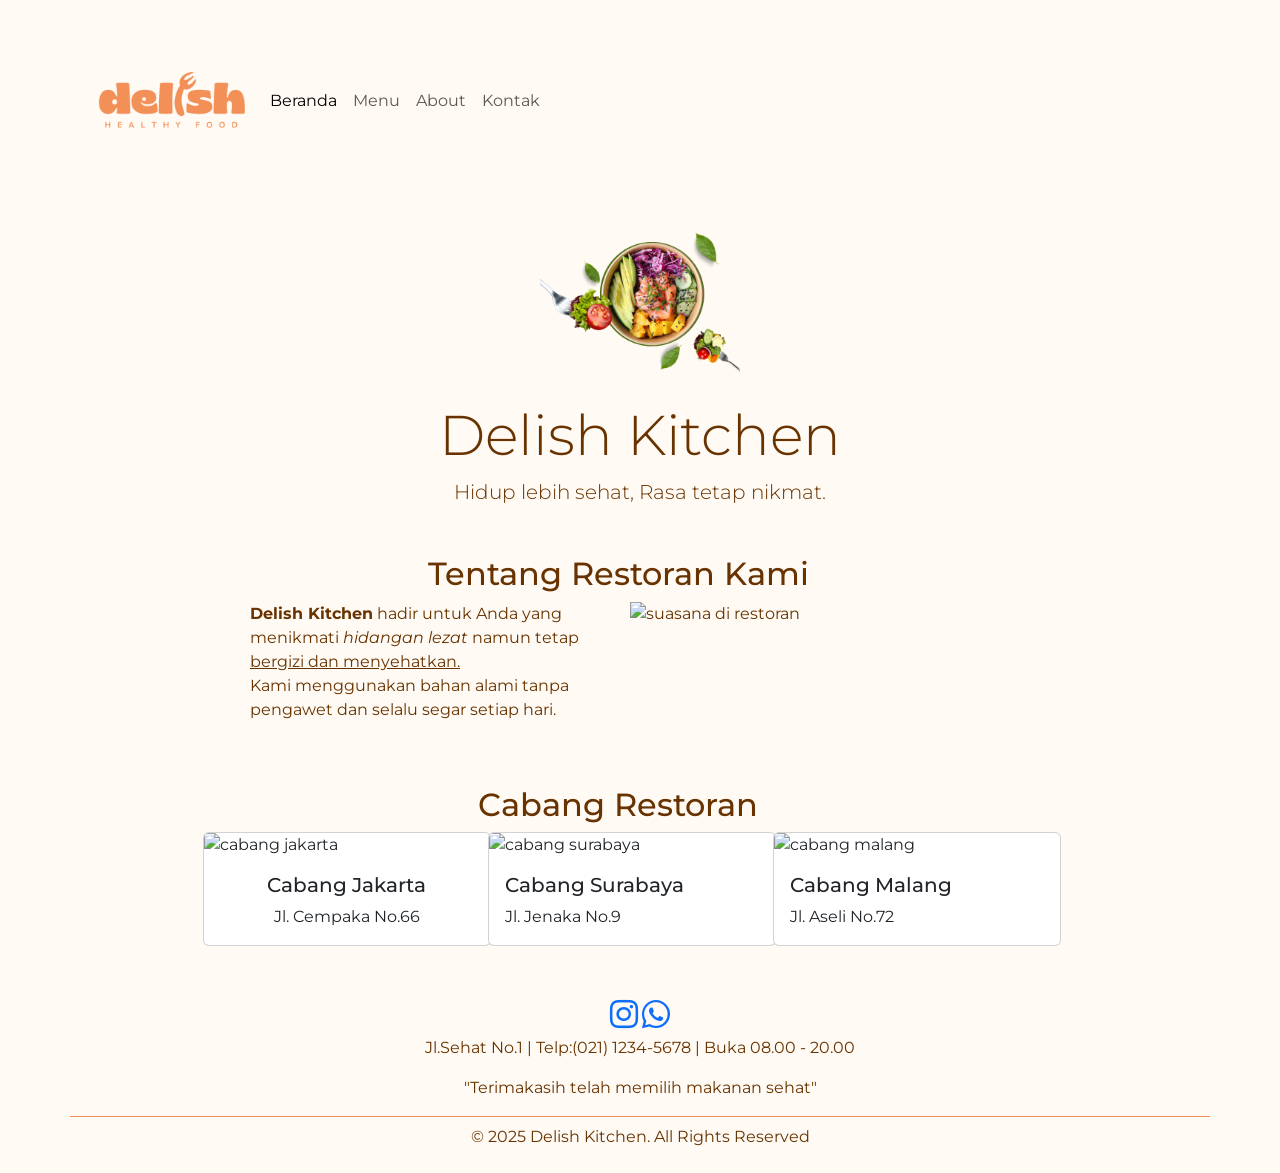
==== about.html @ a95ffa37 "first commit" ====
<!DOCTYPE html>
<html lang="en">
<head>
    <meta charset="UTF-8">
    <meta name="viewport" content="width=device-width, initial-scale=1.0">
    <title>Delish Kitchen</title>

    <!-- bootstrap -->
    <link href="https://cdn.jsdelivr.net/npm/bootstrap@5.3.8/dist/css/bootstrap.min.css" rel="stylesheet" integrity="sha384-sRIl4kxILFvY47J16cr9ZwB07vP4J8+LH7qKQnuqkuIAvNWLzeN8tE5YBujZqJLB" crossorigin="anonymous">

    <!-- icon -->
     <link rel="stylesheet" href="https://cdn.jsdelivr.net/npm/bootstrap-icons@1.13.1/font/bootstrap-icons.min.css">

    <style>
    @import url('https://fonts.googleapis.com/css2?family=Montserrat:ital,wght@0,100..900;1,100..900&display=swap');
        body {
            background-color: #fffaf3;
            color: #683300;
            font-family: Montserrat, sans-serif;
        }
     </style>
</head>
<body>
    
    <!-- NAVBAR -->
    <nav class="navbar navbar-expand-lg m-5">
    <div class="container">
        <img src="img/logo1.png" alt="logo restoran" height="90">
        <button class="navbar-toggler" type="button" data-bs-toggle="collapse" data-bs-target="#navbarNav" aria-controls="navbarNav" aria-expanded="false" aria-label="Toggle navigation">
        <span class="navbar-toggler-icon"></span>
        </button>
        <div class="collapse navbar-collapse" id="navbarNav">
            <ul class="navbar-nav">
                <li class="nav-item">
                <a class="nav-link active" aria-current="page" href="index.html">Beranda</a>
                </li>
                <li class="nav-item">
                <a class="nav-link" href="menu.html">Menu</a>
                </li>
                <li class="nav-item">
                <a class="nav-link" href="about.html">About</a>
                </li>
                <li class="nav-item">
                <a class="nav-link" href="kontak.html">Kontak</a>
                </li>
            </ul>
        </div>
    </div>
    </nav>
    <!-- NAVBAR -->

    <!-- JUMBOTRON -->
    <div class="jumbotron jumbotron-fluid">
    <div class="container text-center">
        <img src="img/salad.png" alt="salad salmon" height="200">
        <h1 class="display-4">Delish Kitchen</h1>
        <p class="lead">Hidup lebih sehat, Rasa tetap nikmat.</p>
    </div>
    </div>
    <!-- JUMBOTRON -->

    <!-- ABOUT -->
    <div class="container m-5">
        <div class="row">
            <div class="col text-center">
                <h2>Tentang Restoran Kami</h2>
            </div>
        </div>

        <div class="row d-flex justify-content-center">
            <div class="col-4">
                <p><b>Delish Kitchen</b> hadir untuk Anda yang menikmati <i>hidangan lezat</i> 
                namun tetap <u>bergizi dan menyehatkan.</u> <br>Kami menggunakan bahan alami tanpa pengawet dan selalu segar setiap hari.</p>
            </div>
            <div class="col-4">
                <img src="https://tse3.mm.bing.net/th/id/OIP.TyVXSdXrAkvIgaWNiQaH2QHaEJ?pid=Api&P=0&h=220" alt="suasana di restoran">
            </div>
        </div>
    </div>
     

    <!-- ABOUT -->

    <!-- CABANG RESTORAN -->
     <div class="container m-5">
        <div class="row">
            <div class="col text-center">
                <h2>Cabang Restoran</h2>
            </div>
        </div>

        <!-- gambar cabang -->
        <div class="row d-flex justify-content-center">
            <div class="col-3">
                <div class="card" style="width: 18rem;">
                <img src="https://tse2.mm.bing.net/th/id/OIP.NXS6s3Pjk3unwsQRDosBbwHaE7?pid=Api&P=0&h=220" class="card-img-top" alt="cabang jakarta">
                <div class="card-body text-center">
                    <h5>Cabang Jakarta</h5>
                    <p class="card-text">Jl. Cempaka No.66</p>
                </div>
                </div>
            </div>
            <div class="col-3">
                <div class="card" style="width: 18rem;">
                <img src="https://fthmb.tqn.com/IVueLg-BOMplLwVDeuemnAp9_Ak=/960x0/filters:no_upscale():max_bytes(150000):strip_icc()/67DA5F46-269D-4E78-8149-7A87CE96C9A8-5abfdc3f43a10300361a0639.jpeg" class="card-img-top" alt="cabang surabaya">
                <div class="card-body">
                    <h5>Cabang Surabaya</h5>
                    <p class="card-text">Jl. Jenaka No.9</p>
                </div>
                </div>
            </div>
            <div class="col-3">
                <div class="card" style="width: 18rem;">
                <img src="https://images.nanawall.com/blog/2023-06/Benefits_of_Outdoor_Seating_Blog-1.jpg?auto=format&sharp=20&fit=max" class="card-img-top" alt="cabang malang">
                <div class="card-body">
                    <h5>Cabang Malang</h5>
                    <p class="card-text">Jl. Aseli No.72</p>
                </div>
                </div>
            </div>
        </div>

     </div>

    <!-- CABANG RESTORAN -->

    <!-- FOOTER -->
    <div class="container">
        <div class="row">
            <div class="col text-center">

                <div class="row">
                    <div class="col">
                        <a href="https://www.instagram.com/" target="_blank"><i class="bi bi-instagram fs-3"></i></a>
                        <a href="https://www.whatsapp.com/?lang=en"><i class="bi bi-whatsapp fs-3"></i></a>

                        <p>Jl.Sehat No.1 | Telp:(021) 1234-5678 | Buka 08.00 - 20.00</p>
                        <p>"Terimakasih telah memilih makanan sehat"<p>
                    </div>
                </div>

                <div class="row p-2" style="border-top: 1px solid #f29057;">
                    <p>© 2025 Delish Kitchen. All Rights Reserved</p>
                </div>
            </div>
        </div>
    </div>

    <!-- FOOTER -->

    

    <!-- bootstrap script -->
    <script src="https://cdn.jsdelivr.net/npm/bootstrap@5.3.8/dist/js/bootstrap.bundle.min.js" integrity="sha384-FKyoEForCGlyvwx9Hj09JcYn3nv7wiPVlz7YYwJrWVcXK/BmnVDxM+D2scQbITxI" crossorigin="anonymous"></script>
  </body>
</html>
</body>
</html>
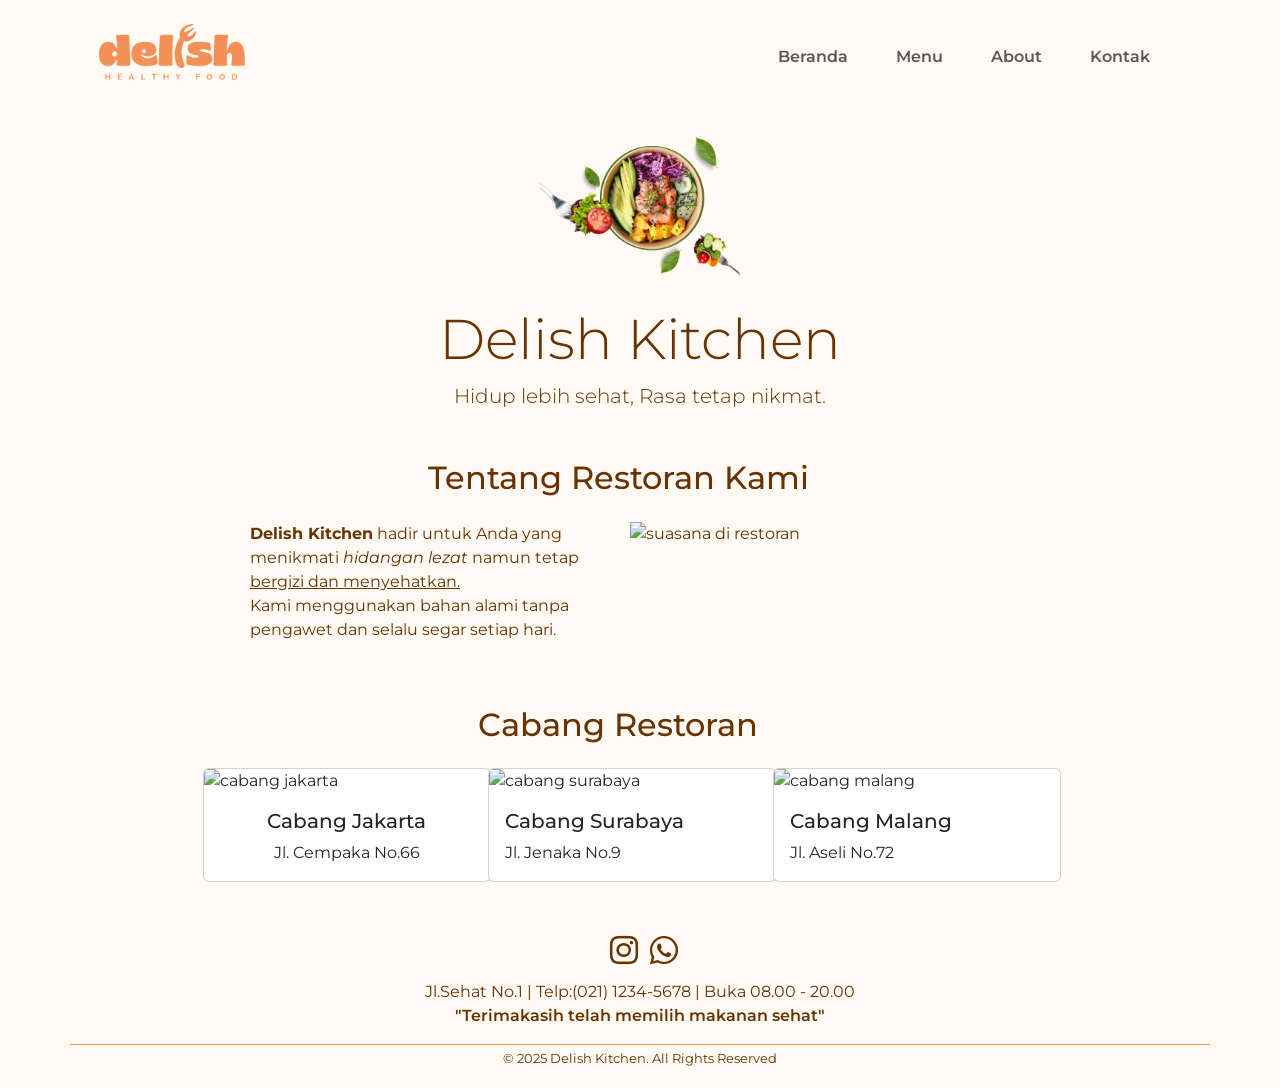
==== commit 8189386d: "perbaiki navbar" ====
--- a/about.html
+++ b/about.html
@@ -23,25 +23,25 @@
 <body>
     
     <!-- NAVBAR -->
-    <nav class="navbar navbar-expand-lg m-5">
+    <nav class="navbar navbar-expand-lg">
     <div class="container">
         <img src="img/logo1.png" alt="logo restoran" height="90">
         <button class="navbar-toggler" type="button" data-bs-toggle="collapse" data-bs-target="#navbarNav" aria-controls="navbarNav" aria-expanded="false" aria-label="Toggle navigation">
         <span class="navbar-toggler-icon"></span>
         </button>
         <div class="collapse navbar-collapse" id="navbarNav">
-            <ul class="navbar-nav">
+            <ul class="navbar-nav justify-content-end flex-grow-1 px-4 pt-2 fw-semibold">
                 <li class="nav-item">
-                <a class="nav-link active" aria-current="page" href="index.html">Beranda</a>
+                <a class="nav-link mx-lg-3" aria-current="page" href="index.html">Beranda</a>
                 </li>
                 <li class="nav-item">
-                <a class="nav-link" href="menu.html">Menu</a>
+                <a class="nav-link mx-lg-3" href="menu.html">Menu</a>
                 </li>
                 <li class="nav-item">
-                <a class="nav-link" href="about.html">About</a>
+                <a class="nav-link mx-lg-3" href="about.html">About</a>
                 </li>
                 <li class="nav-item">
-                <a class="nav-link" href="kontak.html">Kontak</a>
+                <a class="nav-link mx-lg-3" href="kontak.html">Kontak</a>
                 </li>
             </ul>
         </div>
@@ -63,7 +63,7 @@
     <div class="container m-5">
         <div class="row">
             <div class="col text-center">
-                <h2>Tentang Restoran Kami</h2>
+                <h2 class="mb-4">Tentang Restoran Kami</h2>
             </div>
         </div>
 
@@ -85,7 +85,7 @@
      <div class="container m-5">
         <div class="row">
             <div class="col text-center">
-                <h2>Cabang Restoran</h2>
+                <h2 class="mb-4">Cabang Restoran</h2>
             </div>
         </div>
 
@@ -131,15 +131,15 @@
 
                 <div class="row">
                     <div class="col">
-                        <a href="https://www.instagram.com/" target="_blank"><i class="bi bi-instagram fs-3"></i></a>
-                        <a href="https://www.whatsapp.com/?lang=en"><i class="bi bi-whatsapp fs-3"></i></a>
+                        <a href="https://www.instagram.com/" target="_blank"><i class="bi bi-instagram fs-3 px-2" style="color: #683300;"></i></a>
+                        <a href="https://www.whatsapp.com/?lang=en" target="_blank"><i class="bi bi-whatsapp fs-3" style="color: #683300;"></i></a>
 
-                        <p>Jl.Sehat No.1 | Telp:(021) 1234-5678 | Buka 08.00 - 20.00</p>
-                        <p>"Terimakasih telah memilih makanan sehat"<p>
+                        <p class="fs-6 m-0 pt-2" >Jl.Sehat No.1 | Telp:(021) 1234-5678 | Buka 08.00 - 20.00</p>
+                        <p class="fw-semibold">"Terimakasih telah memilih makanan sehat"<p>
                     </div>
                 </div>
 
-                <div class="row p-2" style="border-top: 1px solid #f29057;">
+                <div class="row p-1" style="border-top: 1px solid #f29057; font-size: small;">
                     <p>© 2025 Delish Kitchen. All Rights Reserved</p>
                 </div>
             </div>
